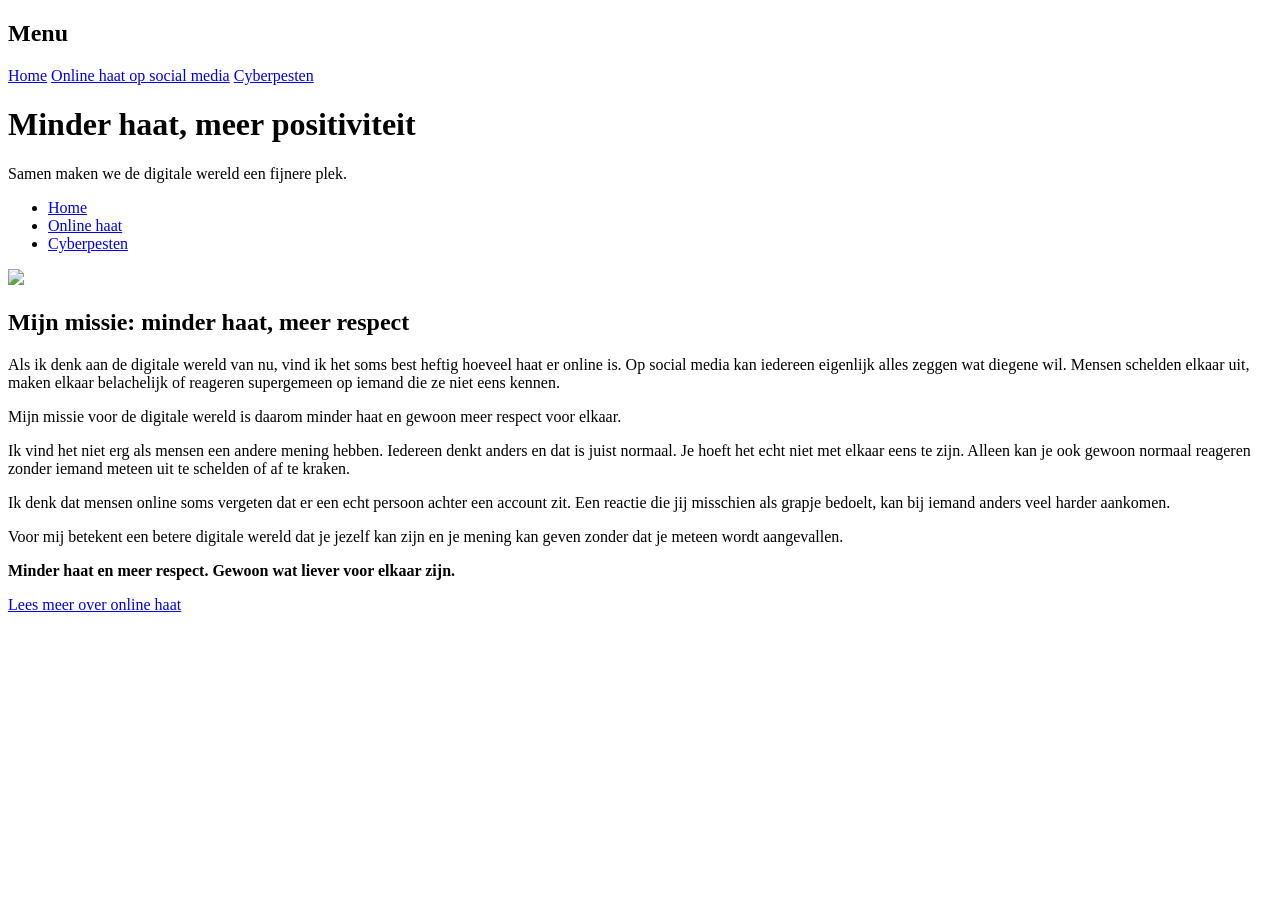
==== index.html @ c957d666 "Add files via upload" ====
<!DOCTYPE html>
<html lang="nl">
<head>
    <meta charset="UTF-8">
    <meta name="viewport" content="width=device-width, initial-scale=1.0">
    <title>Home | Minder haat, meer positiviteit</title>
    <link rel="stylesheet" href="/css/style.css">
</head>
<body>

    <div class="sidebar">
        <h2>Menu</h2>
        <a href="index.html">Home</a>
        <a href="pagina1.html">Online haat op social media</a>
        <a href="pagina2.html">Cyberpesten</a>
    </div>

    <header>
        <h1>Minder haat, meer positiviteit</h1>
        <p>Samen maken we de digitale wereld een fijnere plek.</p>
    </header>

    <nav>
        <ul>
            <li><a href="index.html">Home</a></li>
            <li><a href="pagina1.html">Online haat</a></li>
            <li><a href="pagina2.html">Cyberpesten</a></li>
        </ul>
    </nav>

    <main>
        <section class="Home">

            <div class="Home-image">
                <img
                    src="afbeeldingen/social media.jpg"
                >
            </div>

            <div class="hero-content">
                <h2>Mijn missie: minder haat, meer respect</h2>

                <p>
                    Als ik denk aan de digitale wereld van nu, vind ik het
                    soms best heftig hoeveel haat er online is. Op social
                    media kan iedereen eigenlijk alles zeggen wat diegene
                    wil. Mensen schelden elkaar uit, maken elkaar belachelijk
                    of reageren supergemeen op iemand die ze niet eens kennen.
                </p>

                <p>
                    Mijn missie voor de digitale wereld is daarom minder
                    haat en gewoon meer respect voor elkaar.
                </p>

                <p>
                    Ik vind het niet erg als mensen een andere mening hebben.
                    Iedereen denkt anders en dat is juist normaal. Je hoeft
                    het echt niet met elkaar eens te zijn. Alleen kan je ook
                    gewoon normaal reageren zonder iemand meteen uit te
                    schelden of af te kraken.
                </p>

                <p>
                    Ik denk dat mensen online soms vergeten dat er een echt
                    persoon achter een account zit. Een reactie die jij
                    misschien als grapje bedoelt, kan bij iemand anders veel
                    harder aankomen.
                </p>

                <p>
                    Voor mij betekent een betere digitale wereld dat je jezelf
                    kan zijn en je mening kan geven zonder dat je meteen
                    wordt aangevallen.
                </p>

                <p>
                    <strong>Minder haat en meer respect.
                    Gewoon wat liever voor elkaar zijn.</strong>
                </p>

                <a class="Home" href="pagina1.html">
                    Lees meer over online haat
                </a>
            </div>

        </section>
    </main>

    <footer>
    <footer>
</body>
</html>
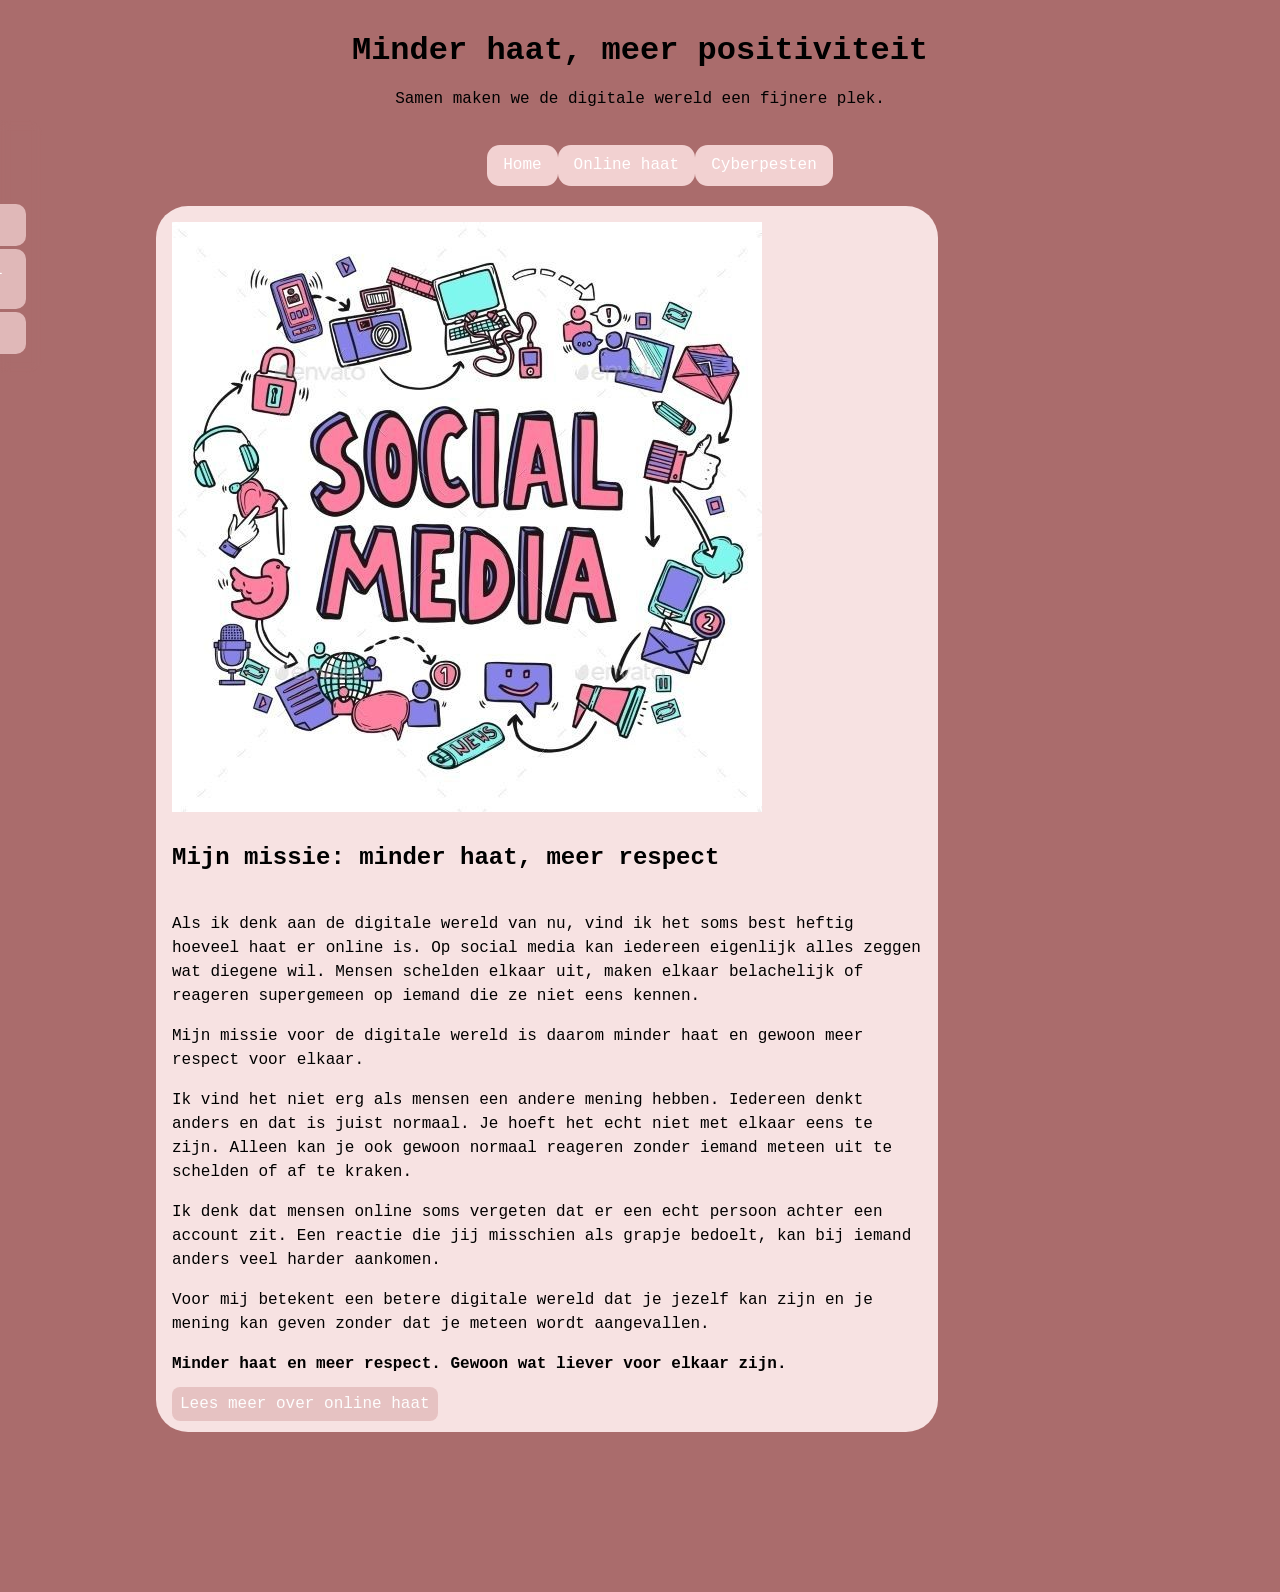
==== commit 1f4416b0: "Update index.html" ====
--- a/index.html
+++ b/index.html
@@ -5,7 +5,7 @@
     <meta charset="UTF-8">
     <meta name="viewport" content="width=device-width, initial-scale=1.0">
     <title>Home | Minder haat, meer positiviteit</title>
-    <link rel="stylesheet" href="/css/style.css">
+    <link rel="stylesheet" href="css/style.css">
 </head>
 <body>
 
--- a/css/style.css
+++ b/css/style.css
@@ -0,0 +1,387 @@
+body{
+    margin: 0;
+    background-color:rgb(170, 108, 108);
+    font-family: 'Courier New', Courier, monospace;
+    color: black;
+
+}
+
+header {
+    text-align: center;
+    padding: 1em;
+    background-color: rgb(170, 108, 108);
+}
+
+header h1 {
+    margin-top: 0.5em;
+}
+
+nav {
+    display: flex;
+    justify-content: center;
+    flex-wrap: wrap;
+    gap: 0.7em;
+}
+
+nav a {
+    background-color: rgb(242, 209, 209);
+    color: white;
+    text-decoration: none;
+    padding: 0.7em 1em;
+    border-radius: 0.8em;
+}
+
+nav a:hover {
+    background-color: rgb(190, 140, 140);
+}
+
+.sidebar{
+    background-color: color #fed7b8;
+    backdrop-filter: blur(5px);
+    -webkit-backdrop-filter: blur(1200px);
+    position: fixed;
+    top: 120px;
+    left: -220px;
+    width: 230px;
+    z-index: 1000;
+    padding: 1em;
+    transition: 0.5 ease-in;
+    border-radius: 1em;
+}
+
+.sidebar:hover,
+.sidebar:focus-within {
+    left: 0;
+}
+
+.sidebar h2 {
+    color: black;
+    margin: 0.7em 0 1em;
+}
+
+.sidebar a {
+    display: block;
+    background-color: rgb(224, 184, 184);
+    color: white;
+    text-decoration: none;
+    padding: 12px 5px;
+    margin-bottom: 3px;
+    border-radius: 10px;
+    overflow-wrap: anywhere;
+}
+
+.sidebar a:hover,
+.sidebar a:focus-visible {
+    background-color: rgb(190, 140, 140);
+}
+
+
+.sidebar :hover{
+    width: 50;
+    left: 0;
+    border-radius: 2em;
+    margin: 0.1em;
+    padding: 0.7em;
+}
+
+main {
+    width: 90%;
+    max-width: 1000px;
+    margin: 1em auto;
+}
+
+section {
+    background-color: rgb(247, 226, 226);
+    padding: 1em;
+    margin-bottom: 1em;
+    border-radius: 2em;
+    line-height: 1.5;
+}
+
+section h2 {
+    margin-bottom: 1.5em;
+}
+
+.menutjes{
+    gap: 40px;
+    display: flex;
+    flex-direction: column;
+}
+.menutjes a{
+    width: 50%;
+    text-align: center;
+    display: block;
+}
+
+p{
+    color: black;
+}
+
+ul{
+    display: flex;
+    list-style-type: none;
+    justify-content: center;
+}
+
+a{
+    text-decoration: none;
+    color: rgb(253, 253, 253);
+    background-color:rgba(227, 187, 187, 0.807);;
+    padding: 0.5em;
+    border-radius: 0.5em;
+    transition: ease 350ms;
+}
+
+a:hover{
+    background-color:rgb(247, 226, 226);;
+    color: black;
+    border-radius: 0.5em;
+}
+
+section:nth-of-type(1) {
+    height: 100%;
+    width: 75%;
+    padding: 1em;
+    margin: 1em;
+    background-color: rgb(247, 226, 226);
+    border-radius: 0.5em;
+    display: flex;
+    flex-direction:column;
+    border-radius: 2em;
+    
+}
+
+section:nth-of-type(2){
+    height: 100%;
+    width: 75%;
+    padding: 1em;
+    margin: 1em;
+    background-color: rgb(247, 226, 226);
+    border-radius: 0.5em;
+    display: flex;
+    flex-direction: column;
+    border-radius: 2em;
+}
+
+section:nth-of-type(3){
+    height: 100%;
+    width: 75%;
+    padding: 1em;
+    margin: 1em;
+    background-color: rgb(247, 226, 226);
+    border-radius: 0.5em;
+    display: flex;
+    flex-direction: column;
+    border-radius: 2em;
+}
+
+section:nth-of-type(4){
+    height: 100%;
+    width: 75%;
+    padding: 1em;
+    margin: 1em;
+    background-color: rgb(247, 226, 226);
+    border-radius: 0.5em;
+    display: flex;
+    flex-direction: column;
+    border-radius: 2em;
+}
+
+section:nth-of-type(5){
+    height: 100%;
+    width: 75%;
+    padding: 1em;
+    margin: 1em;
+    background-color: rgb(247, 226, 226);
+    border-radius: 0.5em;
+    display: flex;
+    flex-direction: column;
+    border-radius: 2em;
+}
+
+footer{
+    margin-top: 3em;
+    width: 100%;
+    padding: 1em;
+    text-align: center;
+    color: white;
+}
+footer ul{
+    display: flex;
+    justify-content: space-between;
+    gap: 2em;
+    margin-top: auto;
+    list-style: none;
+}
+
+@media (max-width: 600px) {
+    header h1 {
+        font-size: 1.5em;
+    }
+    main {
+        width: 94%;
+    }
+
+    .sidebar {
+        top: 100px;
+    }
+}
+
+@media (max-width: 600px) {
+    header h1 {
+        font-size: 1.5em;
+    }
+    main {
+        width: 94%;
+    }
+
+    .sidebar {
+        top: 100px;
+    }
+}
+
+.afbeelding {
+    width: 25em;
+    height:none 
+}
+.magazine-layout {
+    width: 90%;
+    max-width: 1000px;
+    margin: 2em auto;
+    display: grid;
+    grid-template-columns: 1fr 1fr;
+    gap: 1em;
+}
+
+.magazine-layout section {
+    box-sizing: border-box;
+    width: 100%;
+    margin: 0;
+    padding: 1.2em;
+    background-color: rgb(247, 226, 226);
+    border-radius: 1em;
+    line-height: 1.5;
+    display: flex;
+    flex-direction: column;
+}
+
+.magazine-layout h2 {
+    margin-top: 0;
+    margin-bottom: 0.7em;
+}
+
+.magazine-layout .uitgelicht {
+    grid-column: 1;
+    grid-row: 1;
+    min-height: 200px;
+    justify-content: center;
+    background-color: rgb(224, 184, 184);
+}
+
+.magazine-layout .artikel-intro {
+    grid-column: 2;
+    grid-row: 1;
+}
+
+.magazine-layout .artikel {
+    grid-column: auto;
+    grid-row: auto;
+}
+
+@media (max-width: 600px) {
+    .magazine-layout {
+        width: 94%;
+        grid-template-columns: 1fr;
+    }
+ .magazine-layout .uitgelicht,
+    .magazine-layout .artikel-intro,
+    .magazine-layout .artikel {
+        grid-column: 1;
+        grid-row: auto;
+    }
+}
+
+.pagina2 .bronnen-container {
+    display: grid;
+    grid-template-columns: repeat(2, minmax(0, 1fr));
+    gap: 20px;
+    max-width: 1200px;
+    margin: 0 auto;
+    padding: 20px;
+    box-sizing: border-box;
+}
+
+.pagina2 .bronnen-container section {
+    background-color: #f7e3e2;
+    border-radius: 30px;
+    padding: 25px;
+    box-sizing: border-box;
+    min-width: 0;
+}
+
+@media (max-width: 768px) {
+    .pagina2 .bronnen-container {
+        grid-template-columns: 1fr;
+    }
+}
+
+main.pagina2 {
+    width: 100%;
+    max-width: 1250px;
+    margin: 1em auto;
+    padding: 20px;
+    box-sizing: border-box;
+}
+
+.pagina2 .bronnen-container {
+    display: grid;
+    grid-template-columns: repeat(2, minmax(0, 1fr));
+    gap: 20px;
+    width: 100%;
+    box-sizing: border-box;
+}
+
+.pagina2 .bronnen-container section {
+    width: 100%;
+    min-width: 0;
+    margin: 0;
+    padding: 25px;
+    box-sizing: border-box;
+    display: flex;
+    flex-direction: column;
+    background-color: rgb(247, 226, 226);
+    border-radius: 2em;
+    line-height: 1.5;
+}
+
+.pagina2 .bronnen-container section h2 {
+    margin-top: 0;
+    margin-bottom: 1.5em;
+}
+
+@media (max-width: 768px) {
+    .pagina2 .bronnen-container {
+        grid-template-columns: 1fr;
+    }
+}
+.pagina2 .bronnen-container section:hover {
+    animation: kleine-shake 0.6s ease-in-out;
+}
+
+@keyframes kleine-shake {
+    0% {
+        transform: translateX(0);
+    }
+    25% {
+        transform: translateX(-3px);
+    }
+    50% {
+        transform: translateX(3px);
+    }
+    75% {
+        transform: translateX(-2px);
+    }
+    100% {
+        transform: translateX(0);
+    }
+}
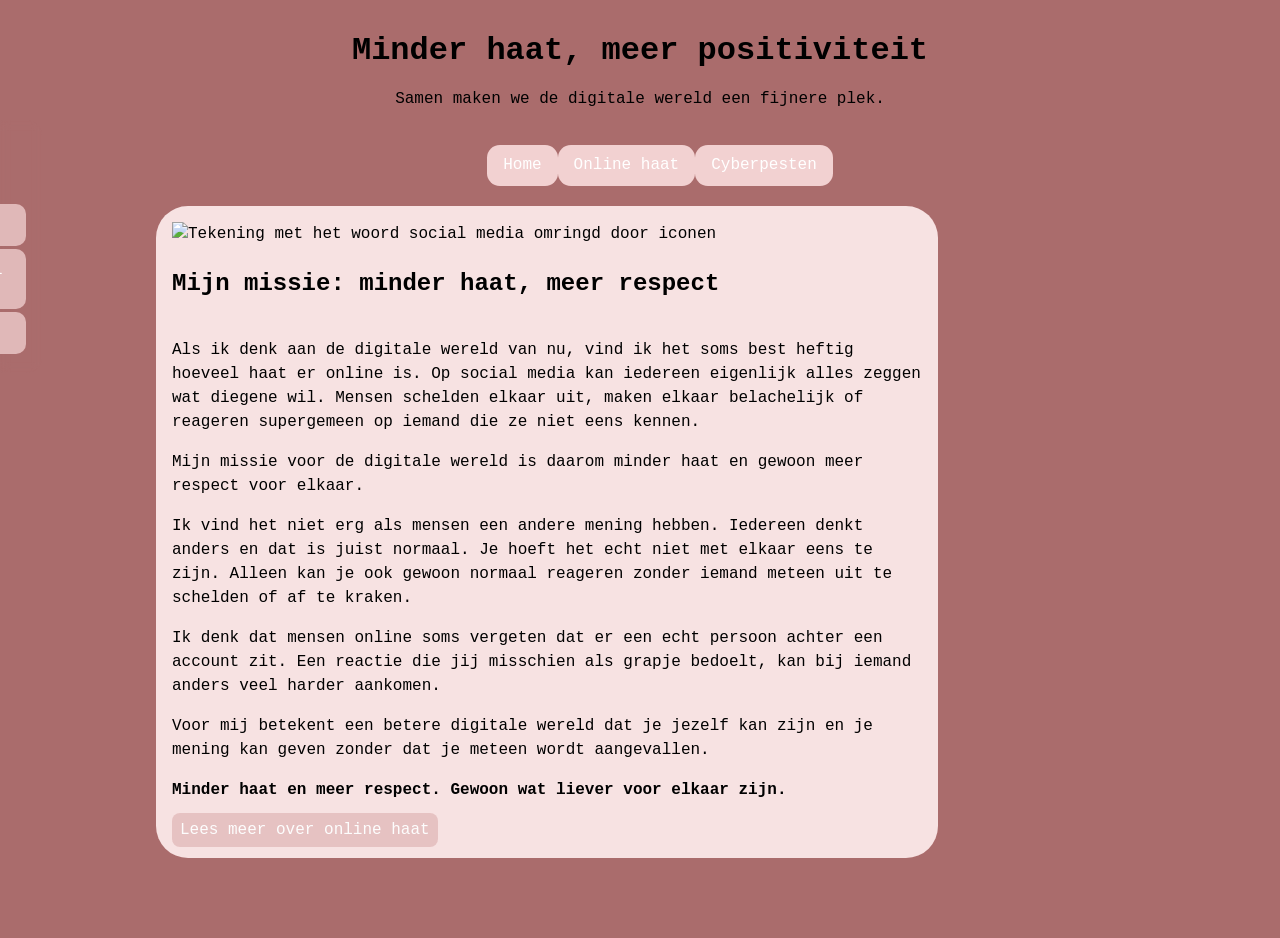
==== commit d46601ce: "Update index.html" ====
--- a/index.html
+++ b/index.html
@@ -1,4 +1,3 @@
-
 <!DOCTYPE html>
 <html lang="nl">
 <head>
@@ -33,9 +32,7 @@
         <section class="Home">
 
             <div class="Home-image">
-                <img
-                    src="afbeeldingen/social media.jpg"
-                >
+                <img src="afbeeldingen/social_media.jpg" alt="Tekening met het woord social media omringd door iconen">
             </div>
 
             <div class="hero-content">
@@ -89,6 +86,6 @@
     </main>
 
     <footer>
-    <footer>
+    </footer>
 </body>
 </html>
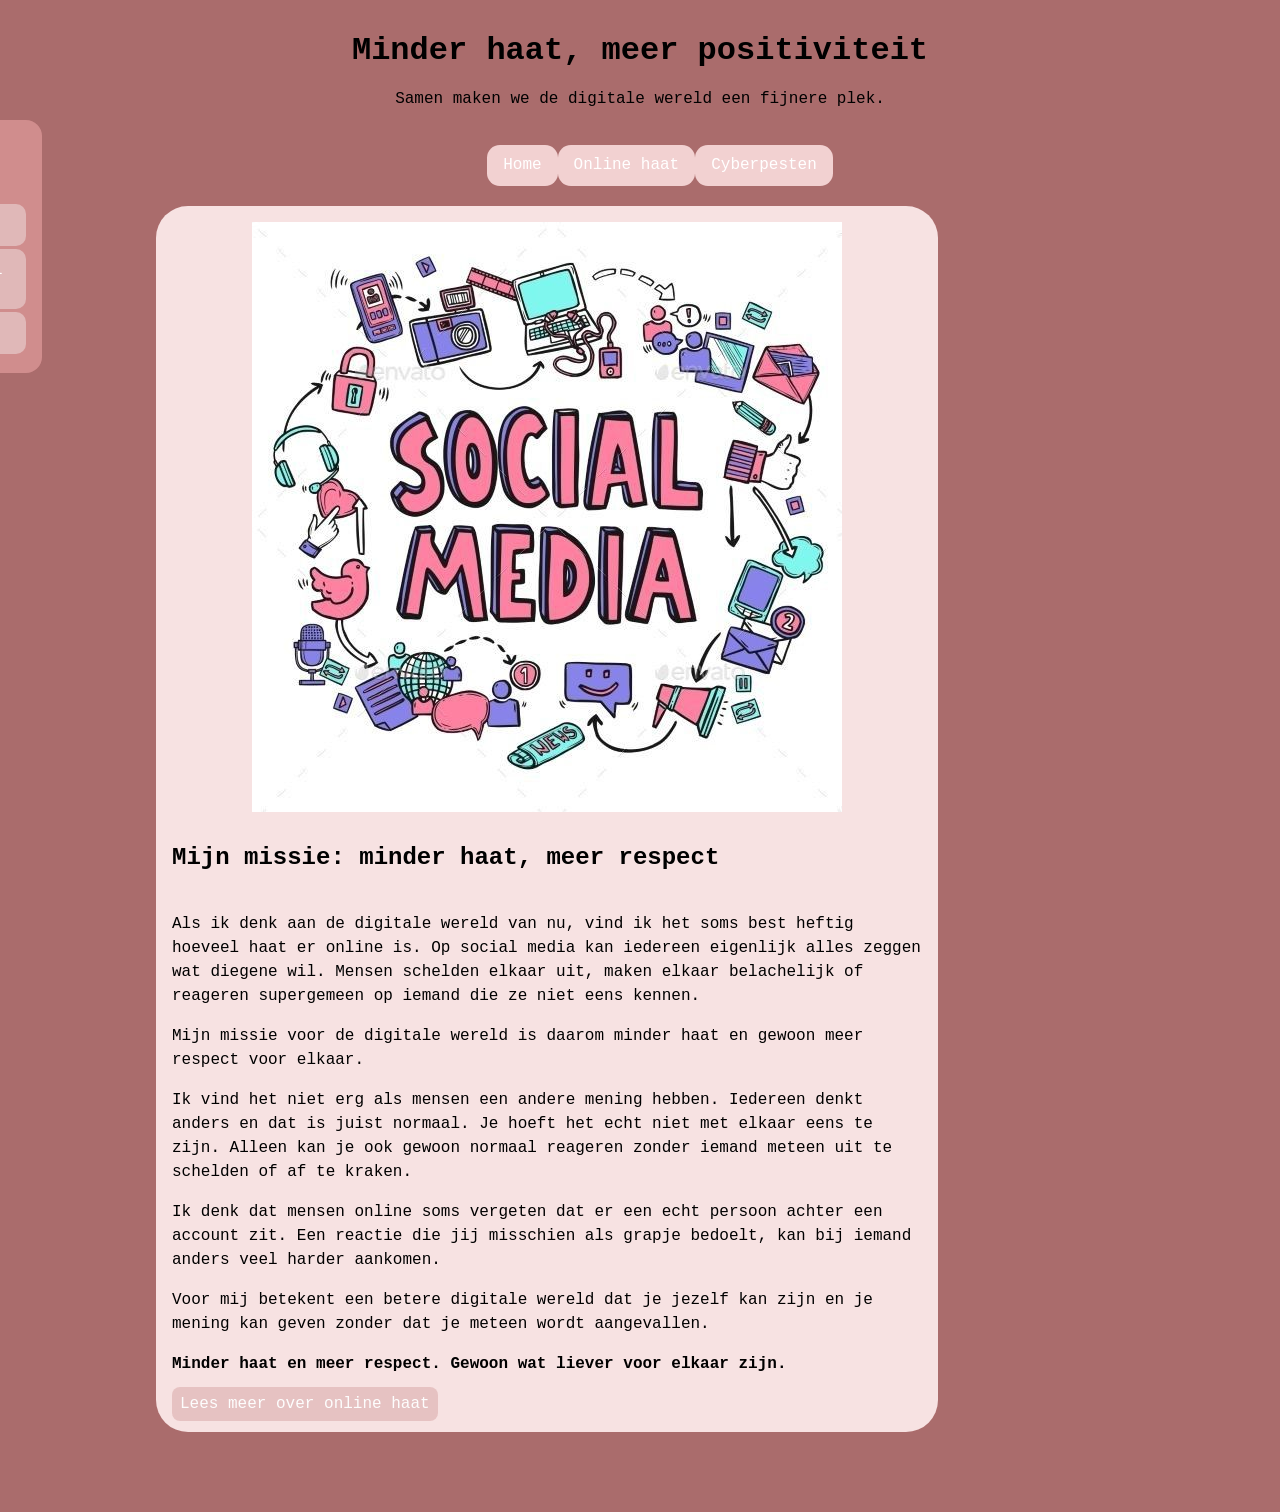
==== commit 463cab25: "Update index.html" ====
--- a/index.html
+++ b/index.html
@@ -32,7 +32,7 @@
         <section class="Home">
 
             <div class="Home-image">
-                <img src="afbeeldingen/social_media.jpg" alt="Tekening met het woord social media omringd door iconen">
+                <img src="afbeeldingen/social media.jpg" alt="Tekening met het woord social media omringd door iconen">
             </div>
 
             <div class="hero-content">
--- a/css/style.css
+++ b/css/style.css
@@ -4,6 +4,10 @@
     font-family: 'Courier New', Courier, monospace;
     color: black;
 
+}
+
+.Home-image {
+    text-align: center;
 }
 
 header {
@@ -36,16 +40,16 @@
 }
 
 .sidebar{
-    background-color: color #fed7b8;
+    background-color:rgb(208, 141, 141);
     backdrop-filter: blur(5px);
-    -webkit-backdrop-filter: blur(1200px);
+    -webkit-backdrop-filter: blur(5px);
     position: fixed;
     top: 120px;
     left: -220px;
     width: 230px;
     z-index: 1000;
     padding: 1em;
-    transition: 0.5 ease-in;
+    transition: 0.5s ease-in;
     border-radius: 1em;
 }
 
@@ -77,7 +81,7 @@
 
 
 .sidebar :hover{
-    width: 50;
+    width: 50%;
     left: 0;
     border-radius: 2em;
     margin: 0.1em;
@@ -126,14 +130,14 @@
 a{
     text-decoration: none;
     color: rgb(253, 253, 253);
-    background-color:rgba(227, 187, 187, 0.807);;
+    background-color:rgba(227, 187, 187, 0.807);
     padding: 0.5em;
     border-radius: 0.5em;
     transition: ease 350ms;
 }
 
 a:hover{
-    background-color:rgb(247, 226, 226);;
+    background-color:rgb(247, 226, 226);
     color: black;
     border-radius: 0.5em;
 }
@@ -214,35 +218,9 @@
     list-style: none;
 }
 
-@media (max-width: 600px) {
-    header h1 {
-        font-size: 1.5em;
-    }
-    main {
-        width: 94%;
-    }
-
-    .sidebar {
-        top: 100px;
-    }
-}
-
-@media (max-width: 600px) {
-    header h1 {
-        font-size: 1.5em;
-    }
-    main {
-        width: 94%;
-    }
-
-    .sidebar {
-        top: 100px;
-    }
-}
-
 .afbeelding {
     width: 25em;
-    height:none 
+    height:auto; 
 }
 .magazine-layout {
     width: 90%;
@@ -319,12 +297,6 @@
     min-width: 0;
 }
 
-@media (max-width: 768px) {
-    .pagina2 .bronnen-container {
-        grid-template-columns: 1fr;
-    }
-}
-
 main.pagina2 {
     width: 100%;
     max-width: 1250px;
@@ -359,11 +331,6 @@
     margin-bottom: 1.5em;
 }
 
-@media (max-width: 768px) {
-    .pagina2 .bronnen-container {
-        grid-template-columns: 1fr;
-    }
-}
 .pagina2 .bronnen-container section:hover {
     animation: kleine-shake 0.6s ease-in-out;
 }
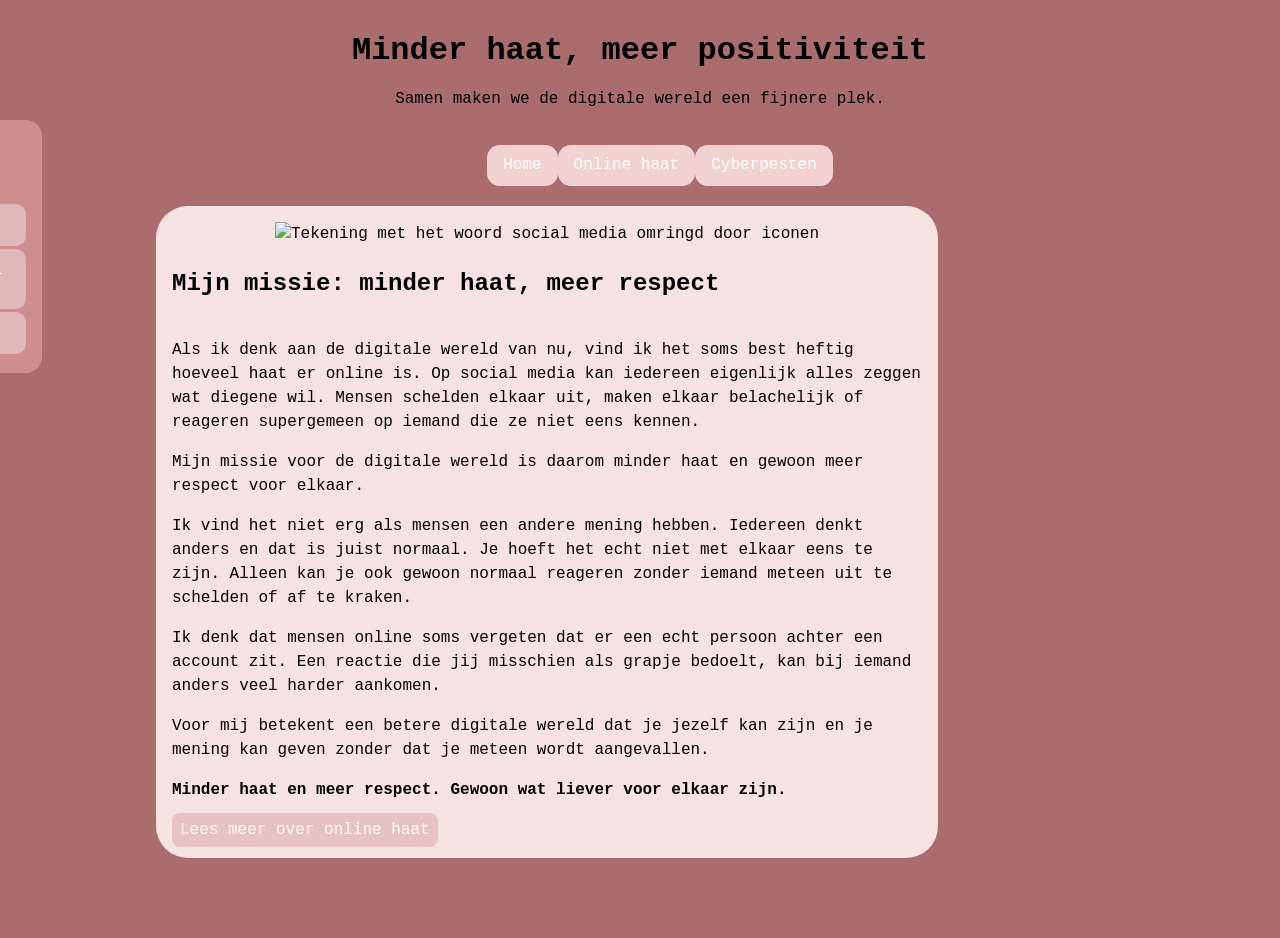
==== commit c58e447b: "Update index.html" ====
--- a/index.html
+++ b/index.html
@@ -32,7 +32,7 @@
         <section class="Home">
 
             <div class="Home-image">
-                <img src="afbeeldingen/social media.jpg" alt="Tekening met het woord social media omringd door iconen">
+                <img src="afbeeldingen/social_media.jpg" alt="Tekening met het woord social media omringd door iconen">
             </div>
 
             <div class="hero-content">
